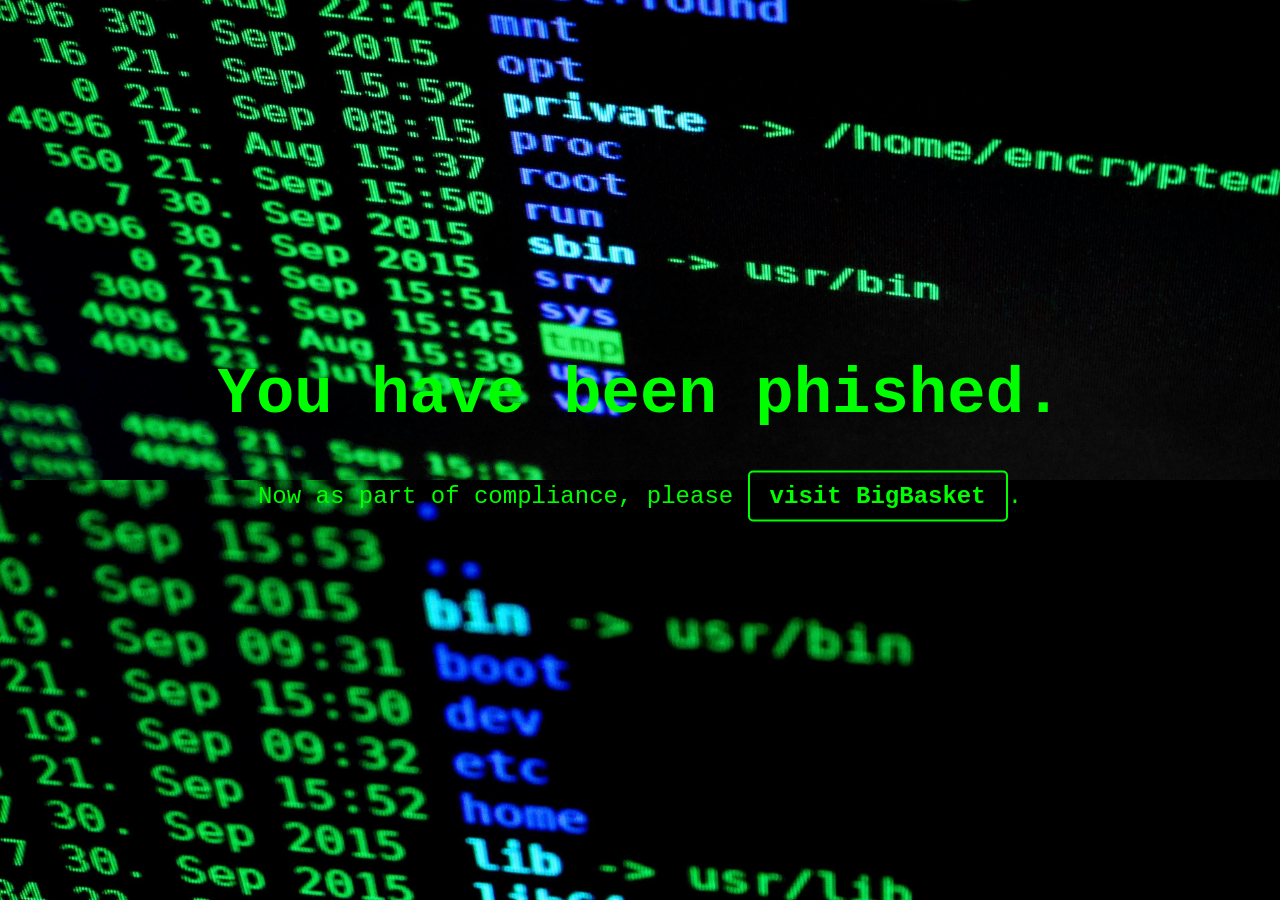
==== index.html @ c4521bed "Create index.html" ====
<!DOCTYPE html>
<html lang="en">
<head>
    <meta charset="UTF-8">
    <meta name="viewport" content="width=device-width, initial-scale=1.0">
    <title>Security Compliance</title>
    <style>
        body {
            margin: 0;
            padding: 0;
            font-family: 'Courier New', Courier, monospace;
            background-color: #000;
            color: #0f0;
            text-align: center;
            background-image: url('background.jpg');
            background-size: cover;
            background-position: center;
        }
        .container {
            position: absolute;
            top: 50%;
            left: 50%;
            transform: translate(-50%, -50%);
            width: 100%;
        }
        .headline {
            font-size: 4em;
            font-weight: bold;
            margin: 0;
        }
        .subheadline {
            font-size: 1.5em;
            margin: 20px 0;
        }
        .link {
            color: #0f0;
            text-decoration: none;
            border: 2px solid #0f0;
            padding: 10px 20px;
            border-radius: 5px;
            font-weight: bold;
            display: inline-block;
            margin-top: 20px;
        }
        .link:hover {
            background-color: #0f0;
            color: #000;
        }
    </style>
</head>
<body>
    <div class="container">
        <div class="headline">You have been phished.</div>
        <div class="subheadline">
            Now as part of compliance, please <a href="https://www.bigbasket.com" class="link" aria-label="Visit BigBasket">visit BigBasket</a>.
        </div>
    </div>
</body>
</html>
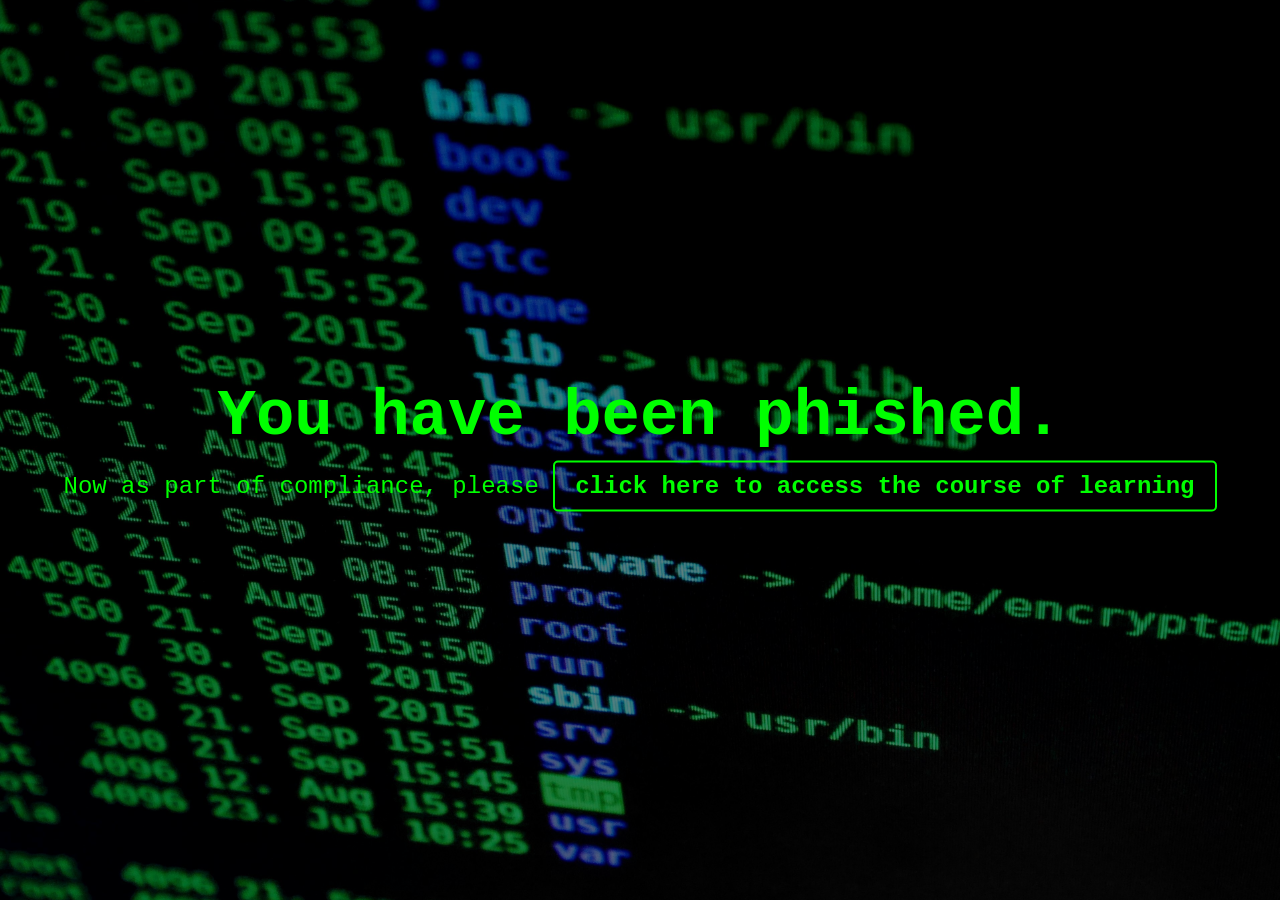
==== commit 2b53dfce: "Update index.html" ====
--- a/index.html
+++ b/index.html
@@ -12,9 +12,6 @@
             background-color: #000;
             color: #0f0;
             text-align: center;
-            background-image: url('background.jpg');
-            background-size: cover;
-            background-position: center;
         }
         .container {
             position: absolute;
@@ -39,21 +36,34 @@
             padding: 10px 20px;
             border-radius: 5px;
             font-weight: bold;
-            display: inline-block;
-            margin-top: 20px;
         }
         .link:hover {
             background-color: #0f0;
             color: #000;
         }
+        .background-image {
+            position: absolute;
+            top: 0;
+            left: 0;
+            width: 100%;
+            height: 100%;
+            z-index: -1;
+            opacity: 0.5;
+            background-image: url('background.jpg');
+            background-size: cover;
+            background-position: center;
+        }
     </style>
 </head>
 <body>
+    <div class="background-image"></div>
     <div class="container">
         <div class="headline">You have been phished.</div>
         <div class="subheadline">
-            Now as part of compliance, please <a href="https://www.bigbasket.com" class="link" aria-label="Visit BigBasket">visit BigBasket</a>.
+            Now as part of compliance, please <a href="https://bigbasket.centumlearnpro.in/#!/module/2675" class="link">click here to access the course of learning</a>
         </div>
     </div>
 </body>
 </html>
+
+
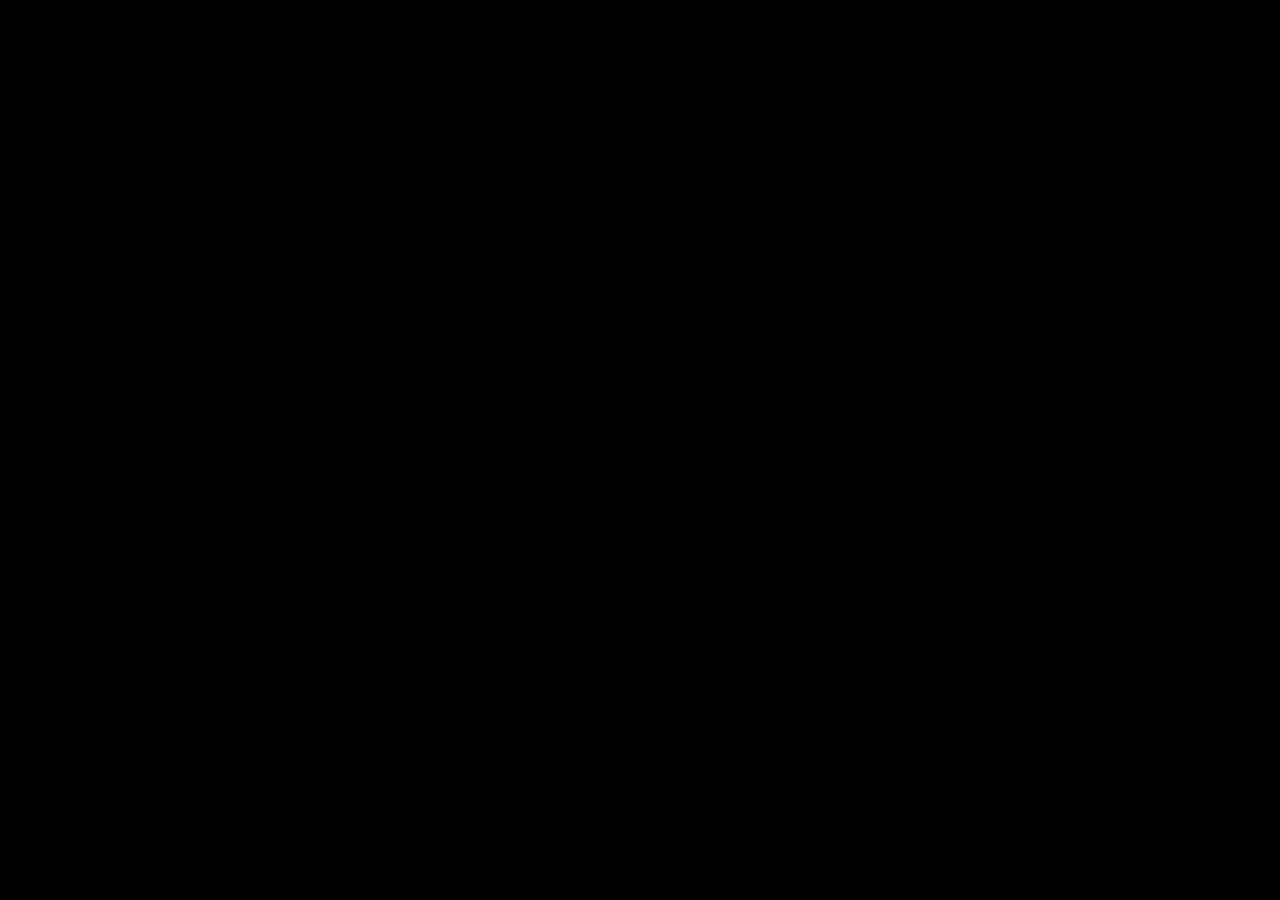
==== commit 91a07db3: "Refactor: Migrate to React and use CSS modules Co-authored-by: rootvestors <rootvestors@gmail.com>" ====
--- a/index.html
+++ b/index.html
@@ -1,69 +1,13 @@
 <!DOCTYPE html>
 <html lang="en">
-<head>
-    <meta charset="UTF-8">
-    <meta name="viewport" content="width=device-width, initial-scale=1.0">
+  <head>
+    <meta charset="UTF-8" />
+    <meta name="viewport" content="width=device-width, initial-scale=1.0" />
     <title>Security Compliance</title>
-    <style>
-        body {
-            margin: 0;
-            padding: 0;
-            font-family: 'Courier New', Courier, monospace;
-            background-color: #000;
-            color: #0f0;
-            text-align: center;
-        }
-        .container {
-            position: absolute;
-            top: 50%;
-            left: 50%;
-            transform: translate(-50%, -50%);
-            width: 100%;
-        }
-        .headline {
-            font-size: 4em;
-            font-weight: bold;
-            margin: 0;
-        }
-        .subheadline {
-            font-size: 1.5em;
-            margin: 20px 0;
-        }
-        .link {
-            color: #0f0;
-            text-decoration: none;
-            border: 2px solid #0f0;
-            padding: 10px 20px;
-            border-radius: 5px;
-            font-weight: bold;
-        }
-        .link:hover {
-            background-color: #0f0;
-            color: #000;
-        }
-        .background-image {
-            position: absolute;
-            top: 0;
-            left: 0;
-            width: 100%;
-            height: 100%;
-            z-index: -1;
-            opacity: 0.5;
-            background-image: url('background.jpg');
-            background-size: cover;
-            background-position: center;
-        }
-    </style>
-</head>
-<body>
-    <div class="background-image"></div>
-    <div class="container">
-        <div class="headline">You have been phished.</div>
-        <div class="subheadline">
-            Now as part of compliance, please <a href="https://bigbasket.centumlearnpro.in/#!/module/2675" class="link">click here to access the course of learning</a>
-        </div>
-    </div>
-</body>
+    <link rel="stylesheet" href="./style.css" />
+  </head>
+  <body>
+    <div id="root"></div>
+    <script type="module" src="./src/main.js"></script>
+  </body>
 </html>
-
-
--- a/style.css
+++ b/style.css
@@ -0,0 +1,102 @@
+/* Global */
+:root {
+  --bg: #000;
+  --fg: #00ff00;
+  --fg-dim: rgba(0, 255, 0, 0.85);
+  --border: rgba(0, 255, 0, 0.9);
+  --shadow: rgba(0, 255, 0, 0.18);
+  --font: "Courier New", Courier, monospace;
+}
+
+* {
+  box-sizing: border-box;
+}
+
+html,
+body {
+  height: 100%;
+}
+
+body {
+  margin: 0;
+  padding: 0;
+  font-family: var(--font);
+  background: var(--bg);
+  color: var(--fg);
+}
+
+/* App layout */
+.app {
+  position: relative;
+  min-height: 100vh;
+  overflow: hidden;
+}
+
+.backgroundImage {
+  position: absolute;
+  inset: 0;
+  z-index: 0;
+  opacity: 0.5;
+  background-image: url("./background.jpg");
+  background-size: cover;
+  background-position: center;
+}
+
+.centeredLayout {
+  position: relative;
+  z-index: 1;
+  min-height: 100vh;
+  display: grid;
+  place-items: center;
+  padding: 24px;
+  text-align: center;
+}
+
+.content {
+  width: min(980px, 100%);
+}
+
+.headline {
+  margin: 0;
+  font-size: clamp(2.25rem, 5vw, 4rem);
+  font-weight: 800;
+  letter-spacing: 0.02em;
+  text-shadow: 0 0 22px var(--shadow);
+}
+
+.subheadline {
+  margin: 18px auto 0;
+  font-size: clamp(1rem, 2.2vw, 1.5rem);
+  color: var(--fg-dim);
+  line-height: 1.45;
+}
+
+.actions {
+  margin-top: 22px;
+}
+
+.actionLink {
+  display: inline-block;
+  color: var(--fg);
+  text-decoration: none;
+  border: 2px solid var(--border);
+  padding: 10px 18px;
+  border-radius: 8px;
+  font-weight: 700;
+  box-shadow: 0 0 0 0 rgba(0, 255, 0, 0);
+  transition: background-color 140ms ease, color 140ms ease, box-shadow 180ms ease;
+}
+
+.actionLink:hover,
+.actionLink:focus-visible {
+  background-color: var(--fg);
+  color: var(--bg);
+  box-shadow: 0 0 0 6px rgba(0, 255, 0, 0.15);
+  outline: none;
+}
+
+.finePrint {
+  margin-top: 18px;
+  font-size: 0.95rem;
+  color: rgba(0, 255, 0, 0.65);
+}
